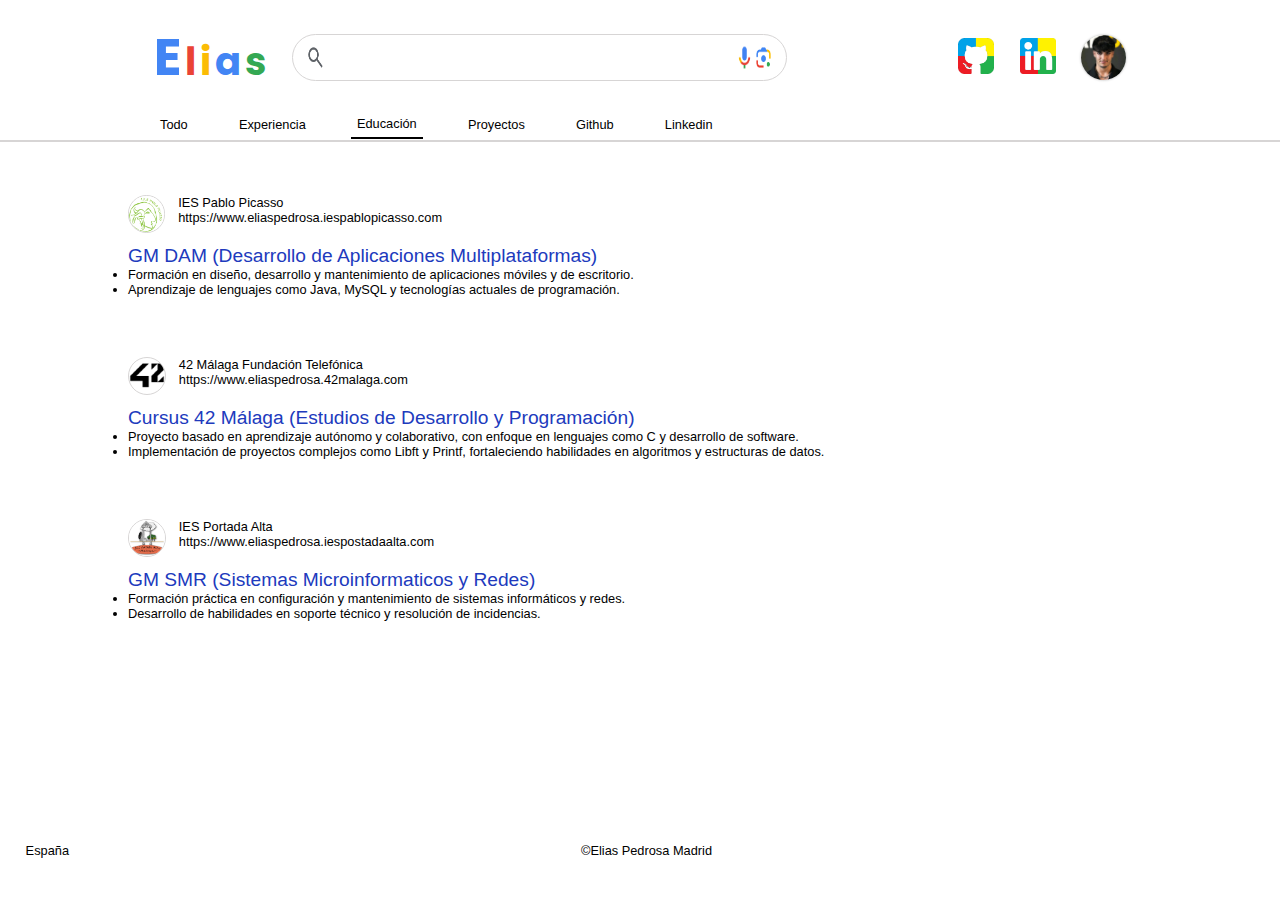
==== educación.html @ 1bb48d9b "PORTFOLIO SIN RESPONSIVE" ====
<!DOCTYPE html>
<html lang="en">
<head>
    <meta charset="UTF-8">
    <meta name="viewport" content="width=device-width, initial-scale=1.0">
    <link rel="stylesheet" href="styles/educacion.css">
    <title>Document</title>
</head>
<section>
    <header class="cabecera"> 
        <section>
            <h1 class="nombre_google">
                <a href="index.html" class="nombre-logo">
                    <article>
                        <span id="E">E</span>
                        <span id="L">l</span>
                        <span id="I">i</span>
                        <span id="A">a</span>
                        <span id="S">s</span>
                    </article>
                </a>
            </h1>
            <form action="todo.html" class="busqueda">
                <img src="images/iconos-google/google_lupa.png">
                <input type="text" class="busqueda_text">
                <img src="images/iconos-google/google_microfono.png">
                <img src="images/iconos-google/google_lens.png">
            </form>
        </section>
        <section>
            <a href="https://github.com/Pechukka" target="_blank"><img class="iconos" src="images/logos/github_google.png" alt="Github"></a>
            <a href="https://www.linkedin.com/in/pechukilla/" target="_blank"><img class="iconos" src="images/logos/linkedin_google.png" alt="Linkedin"></a>
            <img src="images/fotos-sobremi/foto_perfil.jpg" class="foto_perfil">
        </section>
    </header>
    <nav class="navegacion">
        <a class="enlaces" href="todo.html">Todo</a>
        <a class="enlaces" href="experiencia.html">Experiencia</a>
        <a class="enlaces" id="pagina_actual" href="educación.html">Educación</a>
        <a class="enlaces" href="proyectos.html">Proyectos</a>
        <a class="enlaces" href="https://github.com/Pechukka">Github</a>
        <a class="enlaces" href="https://www.linkedin.com/in/pechukilla/">Linkedin</a>
    </nav>
    <hr id="separador_header">
    <section class="contenido">
        <main class="principal">
            <section class="resultados_de_busqueda">
                <article class="cabecera-articulos">
                    <div>
                        <img class="logo-articulo" src="images/logos-educacion/logo-pablopicasso.webp">
                    </div>
                    <div>
                        <p>IES Pablo Picasso</p>
                        <p>https://www.eliaspedrosa.iespablopicasso.com</p>
                    </div>
                </article>
                <a class="enlaces-resultados_de_busqueda" href="https://fpiespablopicasso.es/">GM DAM (Desarrollo de Aplicaciones Multiplataformas)</a>
                <p>
                    <ul>
                        <li>Formación en diseño, desarrollo y mantenimiento de aplicaciones móviles y de escritorio.</li>
                        <li>Aprendizaje de lenguajes como Java, MySQL y tecnologías actuales de programación.</li>  
                    </ul>
                </p>
            </section>
            <section class="resultados_de_busqueda">
                <article class="cabecera-articulos">
                    <div>
                        <img class="logo-articulo" src="images/logos-educacion/logo-42.png">
                    </div>
                    <div>
                        <p>42 Málaga Fundación Telefónica</p>
                        <p>https://www.eliaspedrosa.42malaga.com</p>
                    </div>
                </article>
                <a class="enlaces-resultados_de_busqueda" href="https://www.fundaciontelefonica.com/empleabilidad/campus-42/">Cursus 42 Málaga (Estudios de Desarrollo y Programación) </a>
                <p>
                    <ul>
                        <li>Proyecto basado en aprendizaje autónomo y colaborativo, con enfoque en lenguajes como C y desarrollo de software.</li>
                        <li>Implementación de proyectos complejos como Libft y Printf, fortaleciendo habilidades en algoritmos y estructuras de datos.</li>
                    </ul>
                </p>
            </section>
            <section class="resultados_de_busqueda">
                <article class="cabecera-articulos">
                    <div>
                        <img class="logo-articulo" src="images/logos-educacion/logo-portadaalta.jpg">
                    </div>
                    <div>
                        <p>IES Portada Alta</p>
                        <p>https://www.eliaspedrosa.iespostadaalta.com</p>
                    </div>
                </article>
                <a class="enlaces-resultados_de_busqueda" href="https://iesportada.org/joomla/">GM SMR (Sistemas Microinformaticos y Redes)</a>
                <p>
                    <ul>
                        <li>Formación práctica en configuración y mantenimiento de sistemas informáticos y redes.</li>
                        <li>Desarrollo de habilidades en soporte técnico y resolución de incidencias.</li>
                    </ul>
                </p>
            </section>
        </main>
    </section>
    <footer>
        <p>España</p>
        <p class="copyright">©Elias Pedrosa Madrid</p>
    </footer>
</body>
</html>
---- styles/educacion.css ----
/*-----------------------------ESTILOS GENERALES--------------------------------*/
@import url('https://fonts.googleapis.com/css2?family=Poppins&display=swap');

:root {
    --background_color: #ffffff;
    --azul_google: #4285f4;
    --enlaces-busquedas: #203abd;
    --rojo_google: #ea4335;
    --amarillo_google: #fbbc05;
    --verde_google: #34a853;
    --bordes: #D7D5D5;
    --botones: #f1eeee;
    --sombras: #ACACAC;
}

*{
    padding: 0;
    margin: 0;
    font-size: 1vw;
    font-family: Arial, sans-serif;
}
/*---------------------------ESTILOS DE CABECERA--------------------------------*/
.cabecera{
    height: 10vh;
    width:80vw;
    background-color: var(--background_color);
    display: flex;
    align-items: center;
    justify-content: space-between;
    margin: 1vw 10vw;
}
.nombre-logo{
    text-decoration: none;
}
.cabecera > section{
    padding: 2vw;
    display: flex;
    align-items: center;
    gap: 2vw;
}
.iconos{
    height: 4vh;
    width: auto;
}
.foto_perfil {
    height: 5vh;
    width: auto;
    border-radius: 10vw;
    box-shadow: 0 0 0.2vw var(--sombras);
}
#E{
    font-size: 4vw;
    font-family: 'Poppins', sans-serif;
}
#L, #I, #A, #S{
    font-size: 3vw;
    font-family: 'Poppins', sans-serif;
}
#E, #A {color: var(--azul_google);}
#L {color: var(--rojo_google);}
#I {color: var(--amarillo_google);}
#S {color: var(--verde_google);}
.busqueda{
    display: flex;
    align-items: center;
    border-radius: 5vw;
    border: 0.1vw solid var(--bordes);
    padding: 0 1vw;
}
.busqueda > img{
    height: 3vh;
    width: 1.5vw;
}
.busqueda_text{
    font-size: 1.2vw;
    height: 5vh;
    width: 30vw;
    border: none;
    padding:  0 1vw;
}
.busqueda:hover, .busqueda:focus{
    box-shadow: 0 0 0.2vw var(--sombras);
}
.busqueda_text:focus{
    outline: none;
}

/*---------------------------ESTILOS DE NAVEGACION-----------------------------*/

.navegacion{
    height: 2vh;
    width: 87vw;
    margin-left: 12vw;
    display: flex;
    gap: 3vw;
    align-items: center;
}
#pagina_actual{
    border-bottom: 0.2vw solid black;
}
.enlaces{
    padding: 0.5vw;
    box-sizing: border-box;
    color: #000000;
    text-decoration: none;
}

#separador_header{
    margin: 0.5vw 0 2vw 0;
    border: solid var(--bordes) 0.05vw;
}


/*---------------------------ESTILOS DE CONTENIDO-----------------------------*/

.contenido{
    display: flex;
    height: 71vh;
    width:80vw;
    margin: 1vw 10vw;
}


/*---------------------------ESTILOS DE PRINCIPAL-----------------------------*/

.principal{
    height: auto;
    width: 55vw;
}
.resultados_de_busqueda{
    height: 15vh;
    margin: 3vh 0;
}
.cabecera-articulos{
    display: flex;
    gap: 1vw;
    margin-bottom: 1vh;
}
.logo-articulo{
    height: 4vh;
    width: auto;
    border: solid 0.1vw var(--bordes);
    border-radius: 3vw;
}
.enlaces-resultados_de_busqueda{
    font-size: 1.5vw;
    color: var(--enlaces-busquedas);
    text-decoration: none;
}
.enlaces-resultados_de_busqueda:hover{
    text-decoration: underline;
}

.resultados_de_busqueda > p{
    width: 40vw;
}

/*---------------------------ESTILOS DE PIE DE PAGINA-----------------------------*/
footer{
    height: 7vh;
    width: 98vw;
    background-color: var(--background_color);
    display: flex;
    align-items: center;
}
footer > p{
    margin-left: 2vw;
}
.copyright{
    margin: auto;
    margin-left: 40vw;
}
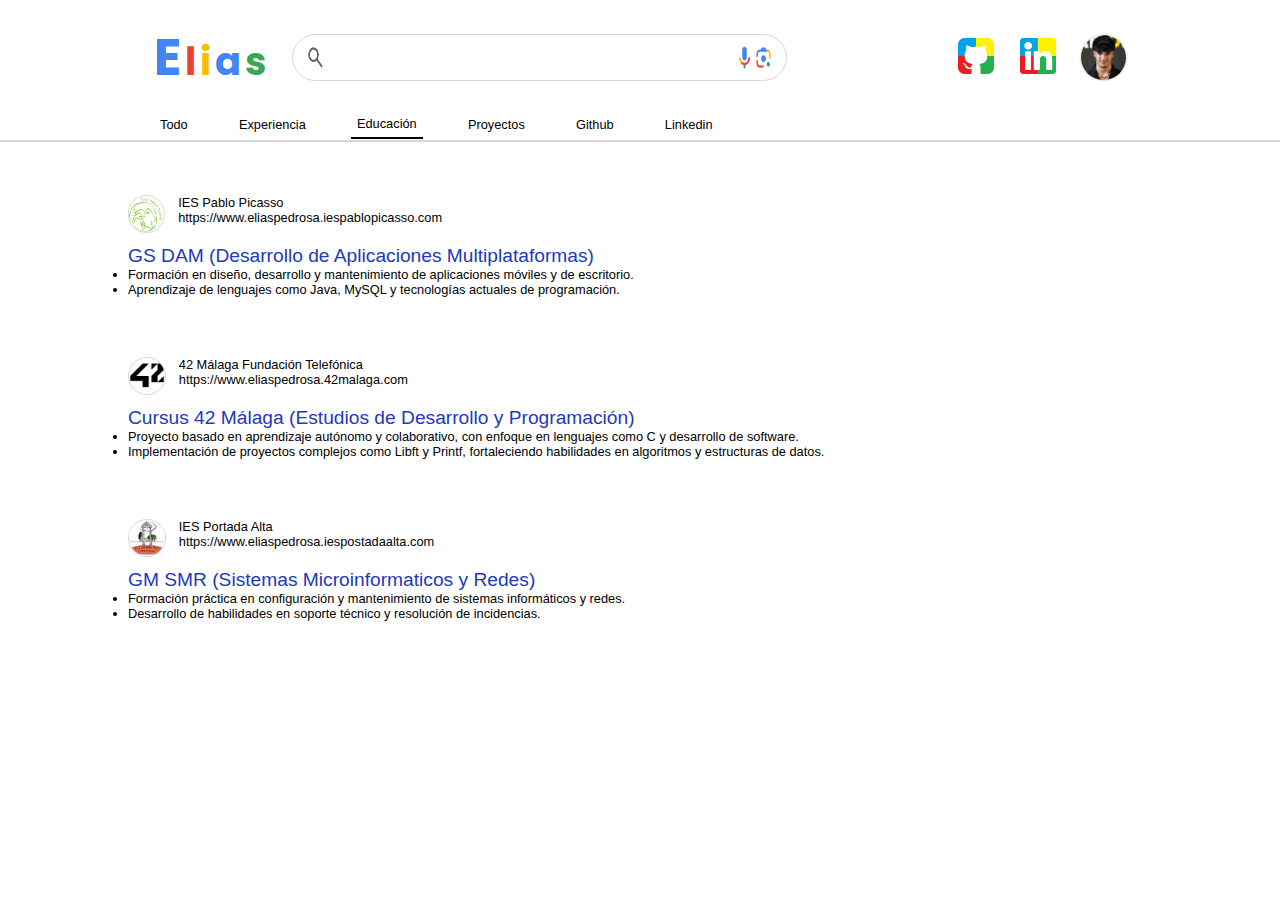
==== commit 97c7c715: "cambios de errores" ====
--- a/educación.html
+++ b/educación.html
@@ -54,7 +54,7 @@
                         <p>https://www.eliaspedrosa.iespablopicasso.com</p>
                     </div>
                 </article>
-                <a class="enlaces-resultados_de_busqueda" href="https://fpiespablopicasso.es/">GM DAM (Desarrollo de Aplicaciones Multiplataformas)</a>
+                <a class="enlaces-resultados_de_busqueda" href="https://fpiespablopicasso.es/">GS DAM (Desarrollo de Aplicaciones Multiplataformas)</a>
                 <p>
                     <ul>
                         <li>Formación en diseño, desarrollo y mantenimiento de aplicaciones móviles y de escritorio.</li>
@@ -100,9 +100,5 @@
             </section>
         </main>
     </section>
-    <footer>
-        <p>España</p>
-        <p class="copyright">©Elias Pedrosa Madrid</p>
-    </footer>
 </body>
 </html>--- a/styles/educacion.css
+++ b/styles/educacion.css
@@ -154,20 +154,4 @@
 
 .resultados_de_busqueda > p{
     width: 40vw;
-}
-
-/*---------------------------ESTILOS DE PIE DE PAGINA-----------------------------*/
-footer{
-    height: 7vh;
-    width: 98vw;
-    background-color: var(--background_color);
-    display: flex;
-    align-items: center;
-}
-footer > p{
-    margin-left: 2vw;
-}
-.copyright{
-    margin: auto;
-    margin-left: 40vw;
 }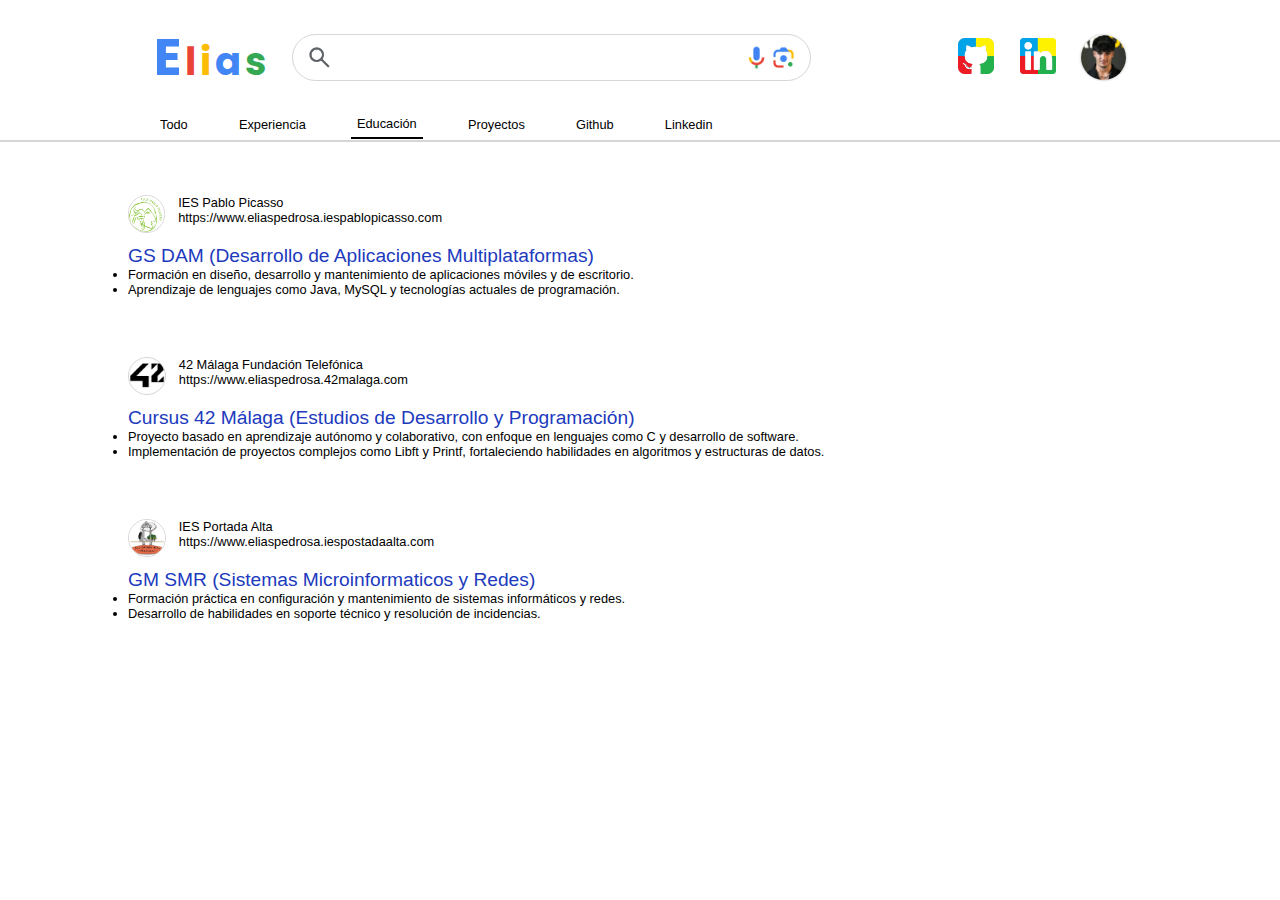
==== commit 7a353c32: "mejoras nuevas de responsive" ====
--- a/educación.html
+++ b/educación.html
@@ -1,5 +1,5 @@
 <!DOCTYPE html>
-<html lang="en">
+<html lang="es">
 <head>
     <meta charset="UTF-8">
     <meta name="viewport" content="width=device-width, initial-scale=1.0">
@@ -9,7 +9,7 @@
 <section>
     <header class="cabecera"> 
         <section>
-            <h1 class="nombre_google">
+            <h1>
                 <a href="index.html" class="nombre-logo">
                     <article>
                         <span id="E">E</span>
--- a/styles/educacion.css
+++ b/styles/educacion.css
@@ -1,4 +1,3 @@
-
 /*-----------------------------ESTILOS GENERALES--------------------------------*/
 @import url('https://fonts.googleapis.com/css2?family=Poppins&display=swap');
 
@@ -14,81 +13,110 @@
     --sombras: #ACACAC;
 }
 
-*{
+* {
     padding: 0;
     margin: 0;
     font-size: 1vw;
     font-family: Arial, sans-serif;
 }
+
 /*---------------------------ESTILOS DE CABECERA--------------------------------*/
-.cabecera{
+.cabecera {
     height: 10vh;
-    width:80vw;
+    width: 80vw;
     background-color: var(--background_color);
     display: flex;
     align-items: center;
     justify-content: space-between;
     margin: 1vw 10vw;
 }
-.nombre-logo{
-    text-decoration: none;
-}
-.cabecera > section{
+
+.nombre-logo {
+    text-decoration: none;
+}
+
+.cabecera>section {
     padding: 2vw;
     display: flex;
     align-items: center;
     gap: 2vw;
 }
-.iconos{
+
+.iconos {
     height: 4vh;
     width: auto;
 }
+
 .foto_perfil {
     height: 5vh;
     width: auto;
     border-radius: 10vw;
     box-shadow: 0 0 0.2vw var(--sombras);
 }
-#E{
+
+#E {
     font-size: 4vw;
     font-family: 'Poppins', sans-serif;
 }
-#L, #I, #A, #S{
+
+#L,
+#I,
+#A,
+#S {
     font-size: 3vw;
     font-family: 'Poppins', sans-serif;
 }
-#E, #A {color: var(--azul_google);}
-#L {color: var(--rojo_google);}
-#I {color: var(--amarillo_google);}
-#S {color: var(--verde_google);}
-.busqueda{
+
+#E,
+#A {
+    color: var(--azul_google);
+}
+
+#L {
+    color: var(--rojo_google);
+}
+
+#I {
+    color: var(--amarillo_google);
+}
+
+#S {
+    color: var(--verde_google);
+}
+
+.busqueda {
     display: flex;
     align-items: center;
     border-radius: 5vw;
     border: 0.1vw solid var(--bordes);
     padding: 0 1vw;
 }
-.busqueda > img{
+
+.busqueda>img {
     height: 3vh;
     width: 1.5vw;
 }
-.busqueda_text{
+
+.busqueda_text {
     font-size: 1.2vw;
     height: 5vh;
     width: 30vw;
     border: none;
-    padding:  0 1vw;
-}
-.busqueda:hover, .busqueda:focus{
+    padding: 0 1vw;
+}
+
+.busqueda:hover,
+.busqueda:focus {
     box-shadow: 0 0 0.2vw var(--sombras);
 }
-.busqueda_text:focus{
+
+.busqueda_text:focus {
     outline: none;
 }
 
 /*---------------------------ESTILOS DE NAVEGACION-----------------------------*/
 
-.navegacion{
+.navegacion {
     height: 2vh;
     width: 87vw;
     margin-left: 12vw;
@@ -96,17 +124,19 @@
     gap: 3vw;
     align-items: center;
 }
-#pagina_actual{
+
+#pagina_actual {
     border-bottom: 0.2vw solid black;
 }
-.enlaces{
+
+.enlaces {
     padding: 0.5vw;
     box-sizing: border-box;
     color: #000000;
     text-decoration: none;
 }
 
-#separador_header{
+#separador_header {
     margin: 0.5vw 0 2vw 0;
     border: solid var(--bordes) 0.05vw;
 }
@@ -114,13 +144,245 @@
 
 /*---------------------------ESTILOS DE CONTENIDO-----------------------------*/
 
-.contenido{
+.contenido {
     display: flex;
     height: 71vh;
-    width:80vw;
+    width: 80vw;
     margin: 1vw 10vw;
 }
 
+
+/*---------------------------ESTILOS DE PRINCIPAL-----------------------------*/
+
+.principal {
+    height: auto;
+    width: 55vw;
+}
+
+.resultados_de_busqueda {
+    height: 15vh;
+    margin: 3vh 0;
+}
+
+.cabecera-articulos {
+    display: flex;
+    gap: 1vw;
+    margin-bottom: 1vh;
+}
+
+.logo-articulo {
+    height: 4vh;
+    width: auto;
+    border: solid 0.1vw var(--bordes);
+    border-radius: 3vw;
+}
+
+.enlaces-resultados_de_busqueda {
+    font-size: 1.5vw;
+    color: var(--enlaces-busquedas);
+    text-decoration: none;
+}
+
+.enlaces-resultados_de_busqueda:hover {
+    text-decoration: underline;
+}
+
+.resultados_de_busqueda>p {
+    width: 40vw;
+}
+
+/*-----------------------------ESTILOS GENERALES--------------------------------*/
+@import url('https://fonts.googleapis.com/css2?family=Poppins&display=swap');
+
+:root {
+    --background_color: #ffffff;
+    --azul_google: #4285f4;
+    --enlaces-busquedas: #203abd;
+    --rojo_google: #ea4335;
+    --amarillo_google: #fbbc05;
+    --verde_google: #34a853;
+    --bordes: #D7D5D5;
+    --botones: #f1eeee;
+    --sombras: #ACACAC;
+}
+
+* {
+    padding: 0;
+    margin: 0;
+    font-size: 1vw;
+    font-family: Arial, sans-serif;
+}
+
+/*---------------------------ESTILOS DE CABECERA--------------------------------*/
+.cabecera {
+    height: 10vh;
+    width: 80vw;
+    background-color: var(--background_color);
+    display: flex;
+    align-items: center;
+    justify-content: space-between;
+    margin: 1vw 10vw;
+}
+
+.nombre-logo {
+    text-decoration: none;
+}
+
+.cabecera>section {
+    padding: 2vw;
+    display: flex;
+    align-items: center;
+    gap: 2vw;
+}
+
+.iconos {
+    height: 4vh;
+    width: auto;
+}
+
+.foto_perfil {
+    height: 5vh;
+    width: auto;
+    border-radius: 10vw;
+    box-shadow: 0 0 0.2vw var(--sombras);
+}
+
+#E {
+    font-size: 4vw;
+    font-family: 'Poppins', sans-serif;
+}
+
+#L,
+#I,
+#A,
+#S {
+    font-size: 3vw;
+    font-family: 'Poppins', sans-serif;
+}
+
+#E,
+#A {
+    color: var(--azul_google);
+}
+
+#L {
+    color: var(--rojo_google);
+}
+
+#I {
+    color: var(--amarillo_google);
+}
+
+#S {
+    color: var(--verde_google);
+}
+
+.busqueda {
+    display: flex;
+    align-items: center;
+    border-radius: 5vw;
+    border: 0.1vw solid var(--bordes);
+    padding: 0 1vw;
+}
+
+.busqueda>img {
+    height: 3vh;
+    width: auto;
+}
+
+.busqueda_text {
+    font-size: 1.2vw;
+    height: 5vh;
+    width: 30vw;
+    border: none;
+    padding: 0 1vw;
+}
+
+.busqueda:hover,
+.busqueda:focus {
+    box-shadow: 0 0 0.2vw var(--sombras);
+}
+
+.busqueda_text:focus {
+    outline: none;
+}
+
+/*---------------------------ESTILOS DE NAVEGACION-----------------------------*/
+
+.navegacion {
+    height: 2vh;
+    width: 87vw;
+    margin-left: 12vw;
+    display: flex;
+    gap: 3vw;
+    align-items: center;
+}
+
+#pagina_actual {
+    border-bottom: 0.2vw solid black;
+}
+
+.enlaces {
+    padding: 0.5vw;
+    box-sizing: border-box;
+    color: #000000;
+    text-decoration: none;
+}
+
+#separador_header {
+    margin: 0.5vw 0 2vw 0;
+    border: solid var(--bordes) 0.05vw;
+}
+
+
+/*---------------------------ESTILOS DE CONTENIDO-----------------------------*/
+
+.contenido {
+    display: flex;
+    height: 71vh;
+    width: 80vw;
+    margin: 1vw 10vw;
+}
+
+
+/*---------------------------ESTILOS DE PRINCIPAL-----------------------------*/
+
+.principal {
+    height: auto;
+    width: 55vw;
+}
+
+.resultados_de_busqueda {
+    height: 15vh;
+    margin: 3vh 0;
+}
+
+.cabecera-articulos {
+    display: flex;
+    gap: 1vw;
+    margin-bottom: 1vh;
+}
+
+.logo-articulo {
+    height: 4vh;
+    width: auto;
+    border: solid 0.1vw var(--bordes);
+    border-radius: 3vw;
+}
+
+.enlaces-resultados_de_busqueda {
+    font-size: 1.5vw;
+    color: var(--enlaces-busquedas);
+    text-decoration: none;
+}
+
+.enlaces-resultados_de_busqueda:hover {
+    text-decoration: underline;
+}
+
+.resultados_de_busqueda>p {
+    width: 40vw;
+}
 
 /*---------------------------ESTILOS DE PRINCIPAL-----------------------------*/
 
@@ -154,4 +416,151 @@
 
 .resultados_de_busqueda > p{
     width: 40vw;
+}
+
+/* ------------------- RESPONSIVE DESIGN ------------------- */
+
+/* Para pantallas pequeñas (móviles, menos de 768px) */
+@media (max-width: 768px) {
+    :root {
+        --font-size: 3vw;
+        /* Ajustar fuente para móviles */
+    }
+
+    body {
+        font-size: var(--font-size);
+    }
+
+    .cabecera {
+        flex-wrap: nowrap;
+        /* Asegura que los elementos de la cabecera no se apilen */
+        justify-content: space-between;
+        /* Mantén los elementos distribuidos horizontalmente */
+    }
+
+    .nombre-logo {
+        font-size: 6vw;
+        white-space: nowrap;
+    }
+
+
+    .iconos {
+        height: 5vw;
+    }
+
+    .foto_perfil {
+        height: 8vw;
+    }
+
+    .busqueda {
+        width: 100%;
+        margin: 1vw 0;
+        padding: 1vw;
+    }
+
+    .busqueda_text {
+        font-size: 3vw;
+        width: 70%;
+    }
+
+    .navegacion {
+        flex-wrap: wrap;
+        width: 100%;
+        justify-content: center;
+        margin: 1vw 0;
+    }
+
+    .enlaces {
+        font-size: 3vw;
+    }
+
+    .contenido {
+        flex-direction: column;
+        width: 90vw;
+        margin: 2vw auto;
+    }
+
+    .principal {
+        width: 100%;
+    }
+
+    .resultados_de_busqueda>p {
+        width: 100%;
+    }
+
+    .logo-articulo {
+        height: 6vw;
+    }
+
+    .enlaces-resultados_de_busqueda {
+        font-size: 4vw;
+    }
+}
+
+/* Para tablets (entre 769px y 1024px) */
+@media (min-width: 769px) and (max-width: 1023px) {
+    :root {
+        --font-size: 1.5vw;
+    }
+
+    body {
+        font-size: var(--font-size);
+    }
+
+    .cabecera {
+        width: 95%;
+        margin: 1vw auto;
+    }
+
+    .iconos {
+        height: 3vh;
+    }
+
+    .foto_perfil {
+        height: 5vh;
+    }
+
+    .busqueda_text {
+        width: 50%;
+    }
+
+    .contenido {
+        flex-direction: row;
+        flex-wrap: wrap;
+        gap: 2vw;
+    }
+
+    .principal {
+        width: 60%;
+    }
+
+    .resultados_de_busqueda>p {
+        width: 90%;
+    }
+
+    .enlaces-resultados_de_busqueda {
+        font-size: 2.5vw;
+    }
+}
+
+/* Para pantallas grandes (escritorio, más de 1024px) */
+@media (min-width: 1024px) {
+    body {
+        font-size: 1vw;
+    }
+
+    .cabecera {
+        width: 80vw;
+        margin: 1vw 10vw;
+    }
+
+    .contenido {
+        flex-direction: row;
+        width: 80vw;
+        margin: 1vw auto;
+    }
+
+    .principal {
+        width: 55vw;
+    }
 }